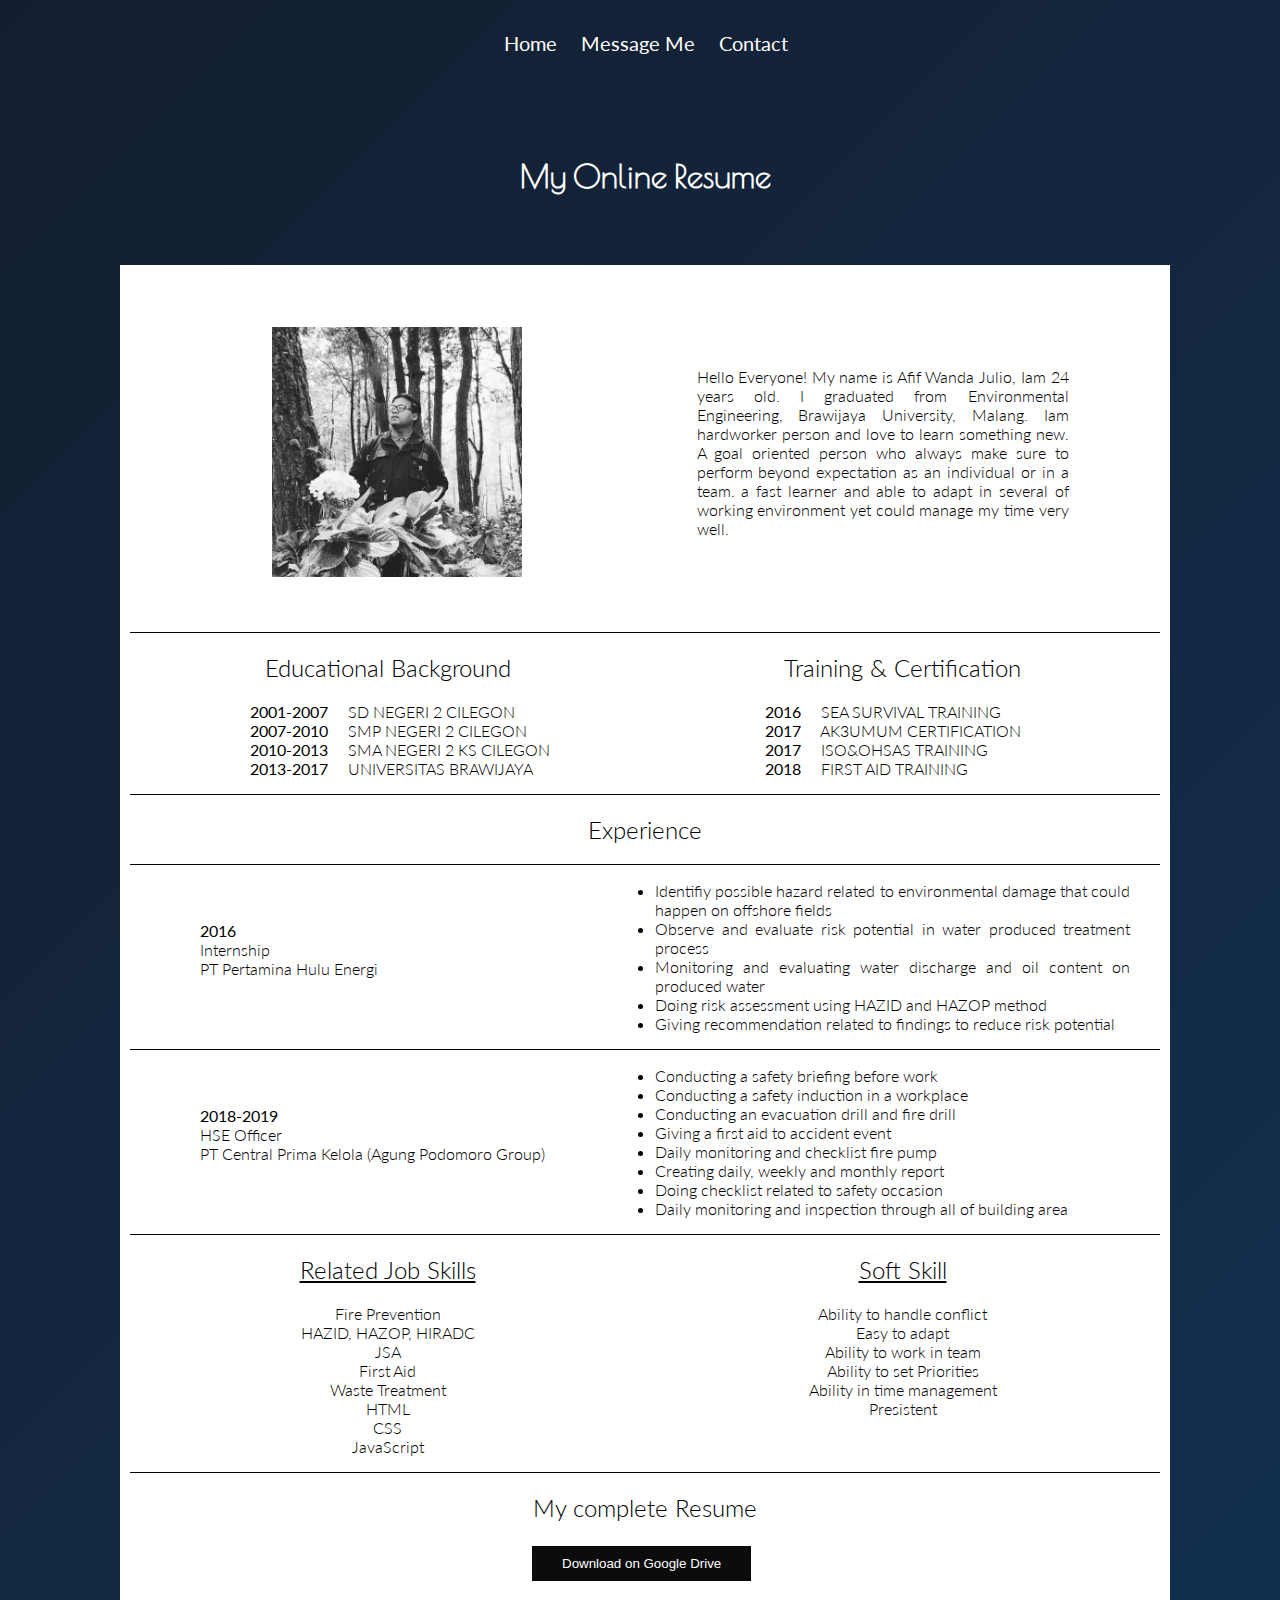
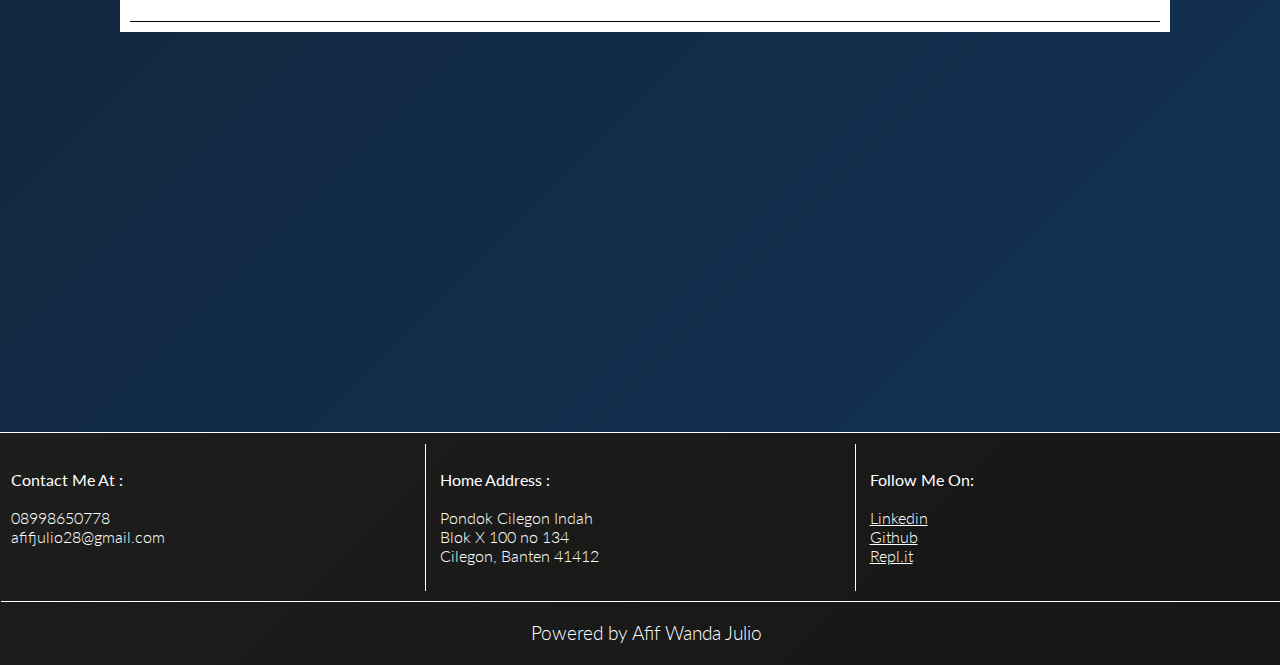
==== index.html @ 06dd76c3 "adding data" ====
<!DOCTYPE html>
<html>
  <head>
    <meta charset="utf-8">
    <meta name="viewport" content="width=device-width, initial-scale=1.0">
    <title>My Curiculum Vitae</title>
    <link href="style.css" rel="stylesheet" type="text/css" />
    <link href="https://fonts.googleapis.com/css?family=Gelasio:400,500&display=swap" rel="stylesheet">
    <link href="https://fonts.googleapis.com/css?family=Lato:100,300,400&display=swap" rel="stylesheet">
    <link href="https://fonts.googleapis.com/css?family=Poiret+One&display=swap" rel="stylesheet">
  </head>
  <body>
    <header>
      <nav>
        <ul>
          <a href="index.html"> <li>Home</li></a>
          <a href="message-me.html"><li>Message Me</li></a>
          <a href="#contact"><li>Contact</li></a>
        </ul>
      </nav>
    </header>
    <h1>My Online Resume</h1>
    <main>
      <div class="row">
        <div class="column">
          <img src="profile.jpg" width="250" height="250" class="imageprofile"/>
        </div>
        <div class="column">
          <p> Hello Everyone! My name is Afif Wanda Julio, Iam 24 years old. I graduated from Environmental Engineering, Brawijaya University, Malang. Iam hardworker person and love to learn something new. A goal oriented person who always make sure to perform beyond expectation as an individual or in a team. a fast learner and able to adapt in several of working environment yet could manage my time very well.
        </div>
      </div>
      <div class="border"></div>
      <div class="row">
        <div class="columnresume">
          <h2>  Educational Background </h2>
          <p id="education"> <strong>2001-2007</strong>&nbsp;&nbsp;&nbsp;&nbsp;&nbsp;SD NEGERI 2 CILEGON<br>
          <strong>2007-2010</strong>&nbsp;&nbsp;&nbsp;&nbsp;&nbsp;SMP NEGERI 2 CILEGON<br>
          <strong>2010-2013</strong>&nbsp;&nbsp;&nbsp;&nbsp;&nbsp;SMA NEGERI 2 KS CILEGON<br>
          <strong>2013-2017</strong>&nbsp;&nbsp;&nbsp;&nbsp;&nbsp;UNIVERSITAS BRAWIJAYA</p>
        </div>
        <div class="columnresume">
          <h2>  Training & Certification </h2>
          <p id="education"><strong>2016</strong>&nbsp;&nbsp;&nbsp;&nbsp;&nbsp;SEA SURVIVAL TRAINING<br>
          <strong>2017</strong>&nbsp;&nbsp;&nbsp;&nbsp;&nbsp;AK3UMUM CERTIFICATION<br>
          <strong>2017</strong>&nbsp;&nbsp;&nbsp;&nbsp;&nbsp;ISO&OHSAS TRAINING<br>
          <strong>2018</strong>&nbsp;&nbsp;&nbsp;&nbsp;&nbsp;FIRST AID TRAINING</p>
          </p>
        </div>
      </div>
      <div class="border"></div>
      <h2> Experience </h2>
      <div class="border"></div>
      <div class="row">
        <div class="columnresume">
          <p id="experience">
            <strong>2016</strong><br>
            Internship<br>
            PT Pertamina Hulu Energi
          </p>
        </div>
        <div class="columnresume">
          <ul id="Experience"> 
            <li id="Experience"> Identifiy possible hazard related to environmental damage that could happen on offshore fields</li>
<li id="Experience"> Observe and evaluate risk potential in water produced treatment process</li>
<li id="Experience"> Monitoring and evaluating water discharge and oil content on produced water</li>
<li id= "Experience"> Doing risk assessment using HAZID and HAZOP method</li>
<li id= "Experience"> Giving recommendation related to findings to reduce risk potential</li>
          </ul>
        </div>
      </div>
      <div class="border"></div>
      <div class="row">
        <div class="columnresume">
          <p id="experience">
            <strong>2018-2019</strong><br>
            HSE Officer<br>
            PT Central Prima Kelola (Agung Podomoro Group)
          </p>
        </div>
        <div class="columnresume">
          <ul id="Experience"> 
            <li id="Experience"> Conducting a safety briefing before work</li>
<li id="Experience"> Conducting a safety induction in a workplace</li>
<li id="Experience"> Conducting an evacuation drill and fire drill</li>
<li id= "Experience"> Giving a first aid to accident event</li>
<li id= "Experience"> Daily monitoring and checklist fire pump</li>
<li id="Experience"> Creating daily, weekly and monthly report</li>
<li id= "Experience"> Doing checklist related to safety occasion</li>
<li id= "Experience"> Daily monitoring and inspection through all of building area
</li>
          </ul>
        </div>
      </div>
      <div class="border"></div>
      <div class="row">
        <div class="columnresume">
          <u><h2>  Related Job Skills </h2></u>
          <p id="skill"> Fire Prevention<br>
          HAZID, HAZOP, HIRADC<br>
          JSA<br>
          First Aid<br>
          Waste Treatment<br>
          HTML<br>
          CSS<br>
          JavaScript</p>
        </div>
        <div class="columnresume">
          <u><h2>  Soft Skill </h2></u>
          <p id="skill">Ability to handle conflict<br>
          Easy to adapt<br>
          Ability to work in team<br>
          Ability to set Priorities<br>
          Ability in time management<br>
          Presistent
          </p>
        </div>
      </div>
      <div class="border"></div>
      <h2> My complete Resume </h2>
      <div id="drive"><a href="https://drive.google.com/file/d/1qgNhsPz5yvy4HdQNdCuFz1HnZAw-G-mo/view?usp=sharing" target="_blank"><input type="submit" name="submit" id="submit" value="Download on Google Drive"></a></div><br><br>
      <div class="border"></div>
    </main>
    
    <footer>
            <div id="contact">
        <section>
          <p><Strong>Contact Me At :</strong><br>
          <br>
          08998650778 <br>
          afifjulio28@gmail.com <br>
          <br>
          </p>
        </section>
        <section>
          <p><Strong>Home Address :</strong><br>
          <br>
          Pondok Cilegon Indah<br>
          Blok X 100 no 134<br>
          Cilegon, Banten 41412<br>
          </p>
        </section>
        <section>
        <p><Strong>Follow Me On:</strong><br>
          <br>
          <a href="https://www.linkedin.com/in/afif-wanda-julio-6551b8135/" target="_blank">Linkedin </a><br>
          <a href="https://github.com/afifwanda" target="_blank">Github</a><br>
          <a href="https://repl.it/@afifwanda/" target="_blank">Repl.it</a><br>
          </p>
        </section>
      </div>
      <h3> Powered by Afif Wanda Julio </h3>
    </footer>
  </body>
</html>
---- style.css ----
html{
  size: fixed;
  min-width: 1290px;
  min-height: 1190px;
}

header{
  background: /*linear-gradient(-45deg, #135702,#0b2003)*/;
  position: relative;
  padding: 1px;
  width: 100%;
  height: 100%;
}

header li{
  display: inline-block;
  padding: 10px;
  font-family: 'Lato';
  font-size: 20px;
  color: white;
}

header ul{
margin: 20px auto;
padding: 0 10px;
text-align: center;
}

ul #Experience{
margin: auto;
padding: 0px;
text-align:justify;
color:black;
font-family: 'Lato';
font-weight: 300;
position: relative;
right: 30px;
}

li #Experience{
text-align: justify;
position: relative;
color: black;
}

body{
  background: linear-gradient(-45deg, rgb(17, 51, 85), #141E30);
  margin: 0;
  padding: 0px;
  width: 100%;
  height: 100%;
}

main{
background-color: white;
margin: 120px;
padding: 10px;
height: 100%;
}

form{

}

input[type=text]{
  width: 30%;
  padding: 12px 10px;
  box-sizing: border-box;
}

input[type=submit]{
  background-color: rgb(12, 12, 12);
  border: none;
  color: white;
  padding: 10px 30px;
  text-decoration: none;
  margin: 4px 2px;
  cursor: pointer;
  font: 'Lato';
}

#drive input[type=submit]{
  background-color: rgb(12, 12, 12);
  border: none;
  color: white;
  padding: 10px 30px;
  text-decoration: none;
  margin: 4px 2px;
  cursor: pointer;
  font: 'Lato';
}

#drive{
  position: relative;
  right: 65px;
}

#name{
  display: inline-block;
  position: relative;
  left: 210px;
}

#number{
  display: inline-block;
  position: relative;
  left: 370px;
}

#text{
  display: inline-block;
  position: relative;
  left: 370px;
}

#submit{
  display: inline-block;
  position: relative;
  left: 465px;
}

.column{
  float: left;
  width: 50%;
}

.columnresume{
  float: left;
  width: 50%;
}

.row:after {
  content: "";
  display: table;
  clear: both;
}

.border{
  border-top: 1px solid black;
}

h1{
  text-align: center;
  font-family: 'Poiret One', sans-serif;
  color: white;
  font-height: 12em;
  position: relative;
  top: 50px;
}

h2{
 text-align: center;
 font-family: 'Lato';
 font-weight: 300;
}

h3{
text-align: center;
font-family: 'Lato',sans-serif;
font-weight: 300;
color: white;
padding: 10px;
margin: 10px auto;
}

h4{
text-align: center;
font-family: 'Lato',sans-serif;
font-weight: 300;
color: black;
padding: 0px;
margin: 20px auto;
}

p{
 text-align: justify;
 font-family: 'Lato';
 font-weight: 300;
}

.column p{
 text-align: justify;
 font-family: 'Lato';
 font-weight: 300;
 padding: 10%;
 margin-top: 40px;
 margin-right: 40px;
}

#skill{
text-align: center;
font-family: 'Lato';
font-weight: 300;
}

#education{
text-align: justify;
font-family: 'Lato';
font-weight: 300;
position: relative;
left: 120px;
}

#experience{
text-align: justify;
font-family: 'Lato';
font-weight: 300;
position: relative;
top: 40px;
left: 70px;
}

footer{
  background: linear-gradient(-45deg, #161616,#1d1d1c);
  border-top: 1px solid white;
  position: relative;
  padding: 1px;
  width: 100%;
  height: 100%;
  margin-top: 400px;
}

a{
  color: white;
}

.imageprofile{
  padding: 10%;
  position: relative;
  left: 90px;
}

#contact{
 border-bottom: 1px solid white;
}

section{
  border-right: 1px solid white;
  display: inline-block;
  margin: 10px auto;
  padding: 10px;
  width: 31.34%;
}

#contact p{
  color: white;
}
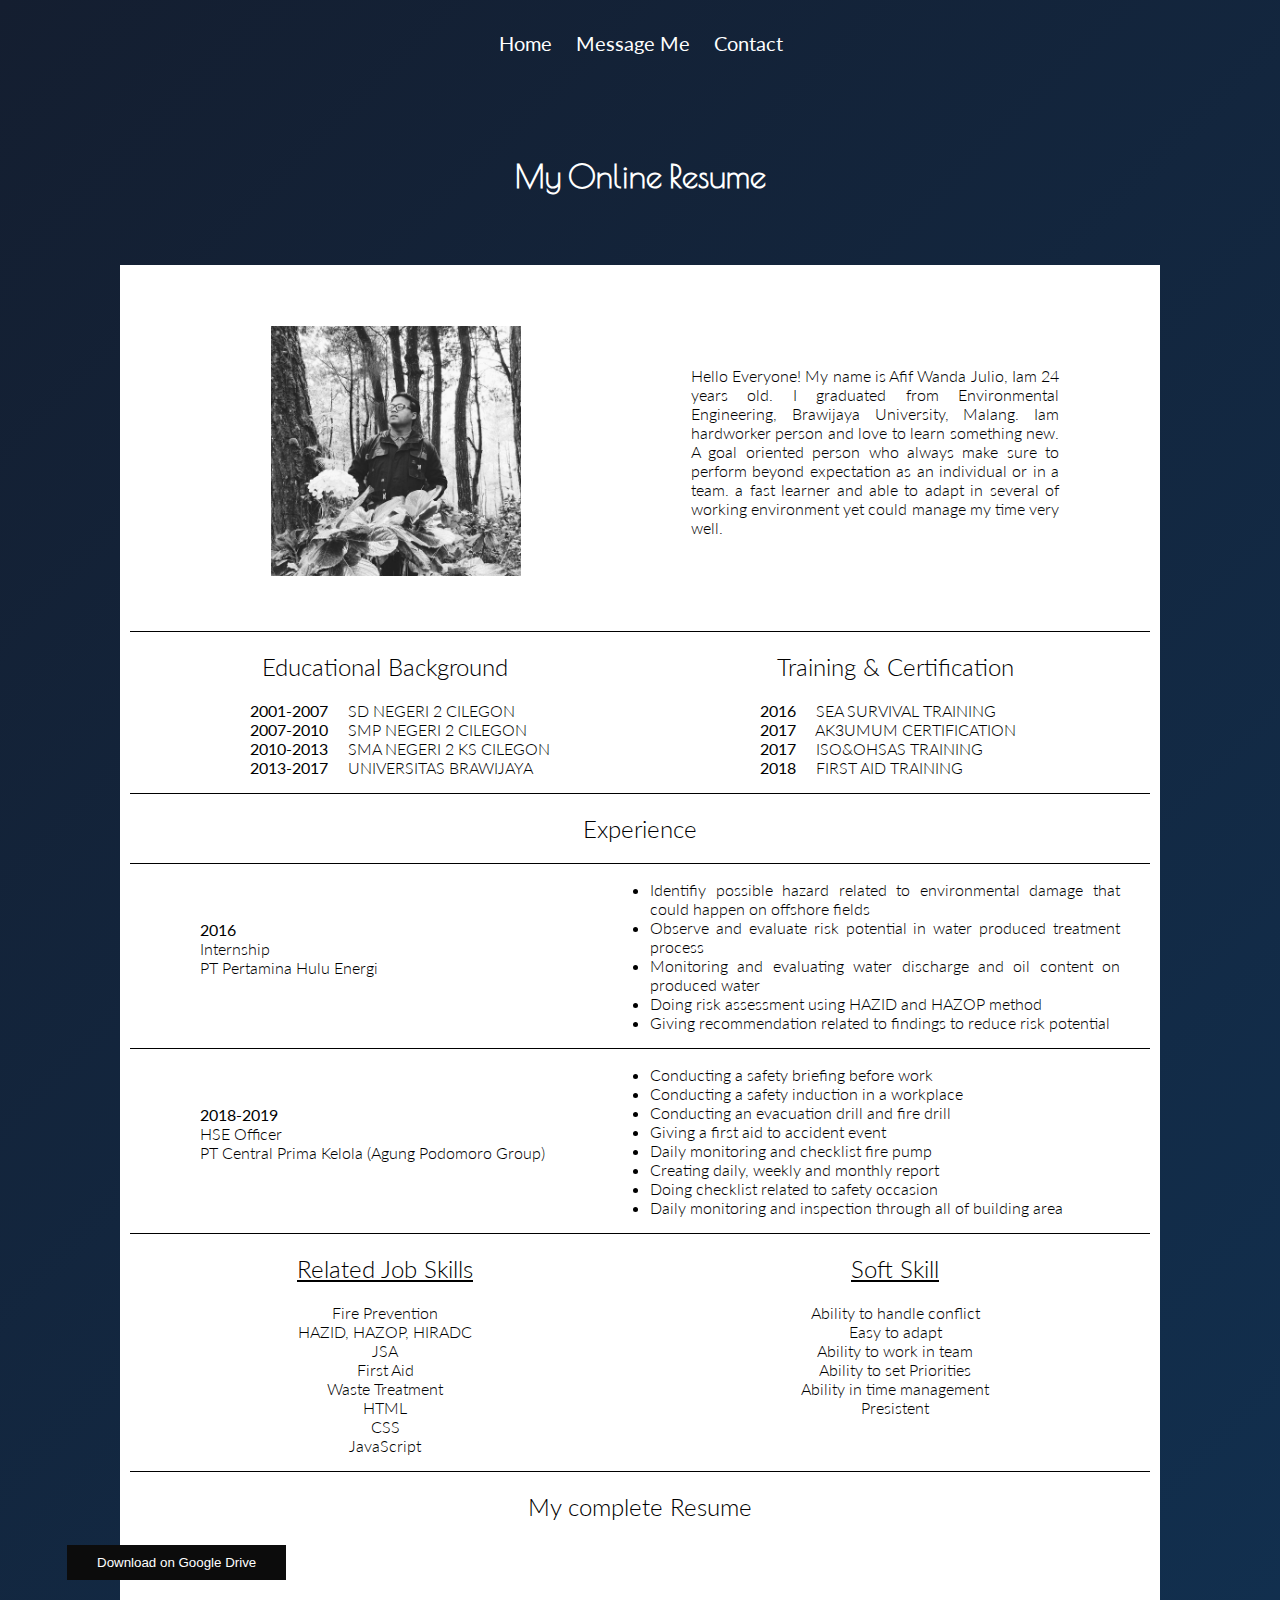
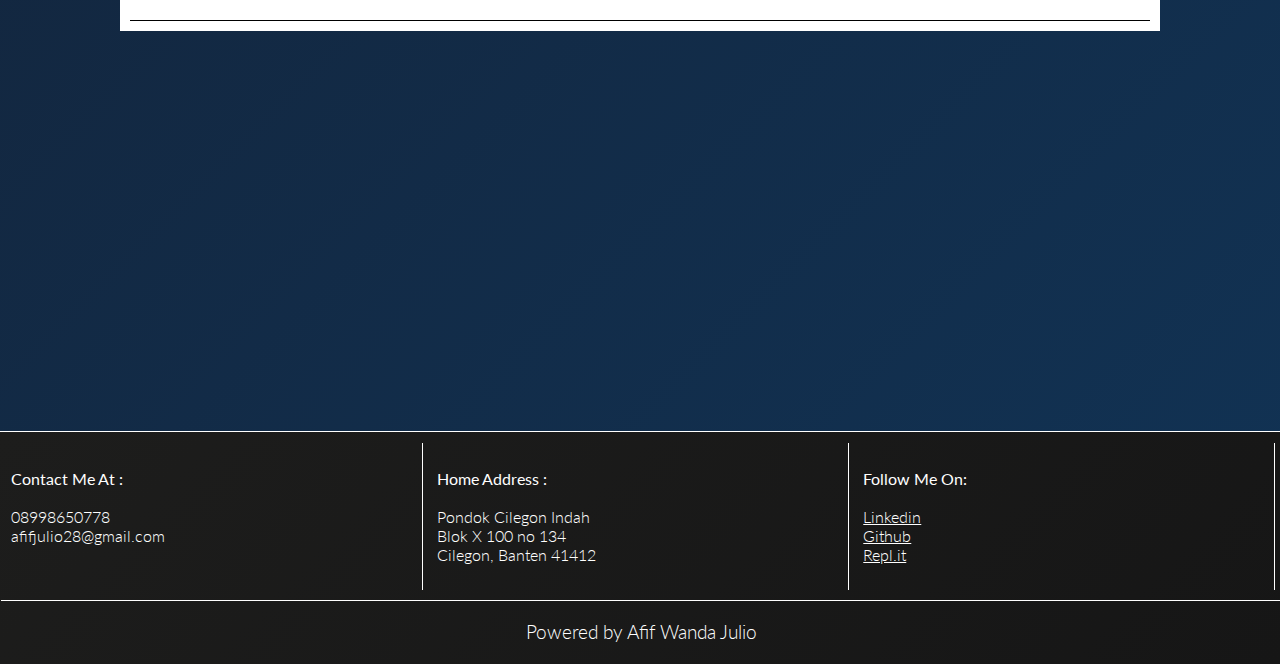
==== commit 71a70500: "updating type input drive" ====
--- a/index.html
+++ b/index.html
@@ -117,7 +117,7 @@
       </div>
       <div class="border"></div>
       <h2> My complete Resume </h2>
-      <div id="drive"><a href="https://drive.google.com/file/d/1qgNhsPz5yvy4HdQNdCuFz1HnZAw-G-mo/view?usp=sharing" target="_blank"><input type="submit" name="submit" id="submit" value="Download on Google Drive"></a></div><br><br>
+      <div id="drive"><a href="https://drive.google.com/file/d/1qgNhsPz5yvy4HdQNdCuFz1HnZAw-G-mo/view?usp=sharing" target="_blank"><input type="submit" value="Download on Google Drive"></a></div><br><br>
       <div class="border"></div>
     </main>
     
@@ -151,4 +151,4 @@
       <h3> Powered by Afif Wanda Julio </h3>
     </footer>
   </body>
-</html>+</html>
--- a/style.css
+++ b/style.css
@@ -1,7 +1,7 @@
 html{
   size: fixed;
-  min-width: 1290px;
-  min-height: 1190px;
+  min-width: 1280px;
+  min-height: 720px;
 }
 
 header{
@@ -244,4 +244,4 @@
 
 #contact p{
   color: white;
-}+}
